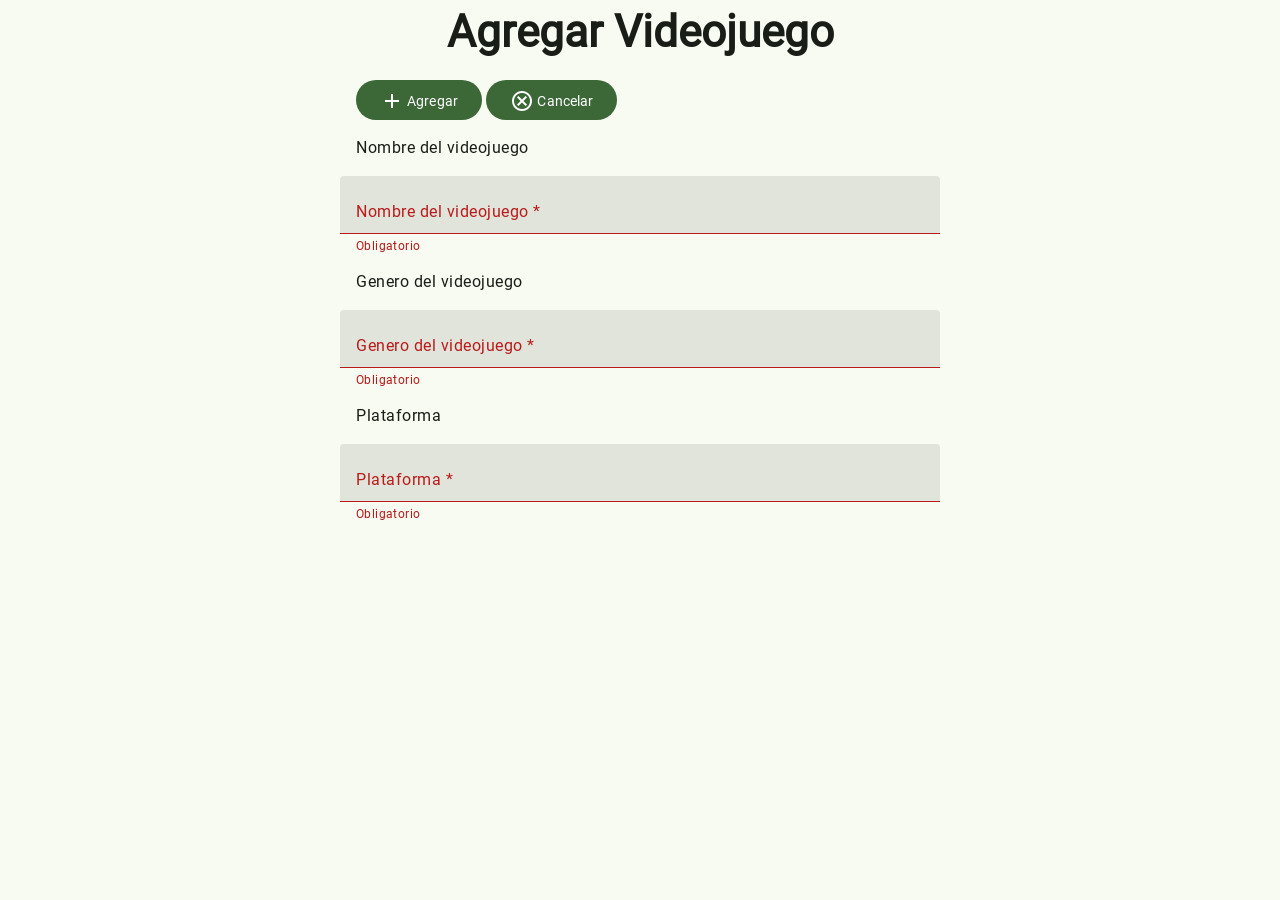
==== agrega.html @ 59c655be "Add files via upload" ====
<!DOCTYPE html>
<html lang="es">

<head>

  <meta charset="UTF-8">
  <meta name="viewport" content="width=device-width">

  <title>Agregar - Sincronización</title>

  <script src="js/registraServiceWorker.js"></script>

  <meta name="viewport" content="width=device-width">
  <meta name="theme-color" content="#fffbfe">
  <link rel="icon" sizes="48x48" href="favicon.ico">
  <link rel="manifest" href="site.webmanifest">
  <script src="ungap/custom-elements.js"></script>

  <script type="module" src="js/configura.js"></script>
  <link rel="stylesheet" href="css/estilos.css">
  <link rel="stylesheet" href="css/transicion_pestanas.css">

  <link rel="stylesheet" href="css/dark-hc.css">
  <link rel="stylesheet" href="css/dark-mc.css">
  <link rel="stylesheet" href="css/dark.css">
  <link rel="stylesheet" href="css/light-hc.css">
  <link rel="stylesheet" href="css/light-mc.css">
  <link rel="stylesheet" href="css/light.css">

  <script type="module" src="js/configura.js"></script>
  <script type="module" src="lib/js/muestraError.js"></script>
  <script type="module" src="js/bd/juegoAgrega.js"></script>
  <link href="https://fonts.googleapis.com/css2?family=Material+Symbols+Outlined" rel="stylesheet">


</head>

<body>

  <form id="forma" onsubmit="
  event.preventDefault();
  const JUE_NOMBRE = forma.nombre.value.trim();
  const JUE_GENERO = forma.genero.value.trim();
  const JUE_PLATAFORMA = forma.plataforma.value.trim();
  const modelo = { JUE_NOMBRE, JUE_GENERO, JUE_PLATAFORMA };
  videojuegoAgrega(modelo)
    .then(() => location.href = 'index.html')
    .catch(muestraError);
">

    <md-top-app-bar>
      <center>
        <h1>Agregar Videojuego</h1>
      </center>
    </md-top-app-bar>


    <main>
      <p>
        <button class="md-filled-button" type="submit">
          <span class="material-symbols-outlined" style="vertical-align: middle;">add</span>
          <span style="vertical-align: middle;">Agregar</span>
        </button>

        <button class="md-filled-button" type="button" onclick="location.href='index.html'">
          <span class="material-symbols-outlined" style="vertical-align: middle;">cancel</span>
          <span style="vertical-align: middle;">Cancelar</span>
        </button>

      </p>

      <p>
      <p>Nombre del videojuego</p>
      <label class="md-filled-text-field">
        <input required placeholder="Nombre del videojuego*" name="nombre">
        <span>Nombre del videojuego *</span>
        <small>Obligatorio</small>
      </label>

      <p>Genero del videojuego</p>
      <label class="md-filled-text-field">
        <input required placeholder="Nombre del videojuego*" name="genero">
        <span>Genero del videojuego *</span>
        <small>Obligatorio</small>
      </label>

      <p>Plataforma</p>
      <label class="md-filled-text-field">
        <input required placeholder="Nombre del videojuego*" name="plataforma">
        <span>Plataforma *</span>
        <small>Obligatorio</small>
      </label>
      </p>


    </main>

  </form>

  <nav-drw id="nav"></nav-drw>

</body>

</html>
---- css/estilos.css ----
/* Selecciona el tema claro para Material Design 3. Puedes elegir
 * light.css, light-mc.css o light-hc.css */
@import url(light.css) screen and (prefers-color-scheme: light);
/* Selecciona el tema oscuro para Material Design 3. Puedes elegir
 * dark.css, dark-mc.css o dark-hc.css */
@import url(dark.css) screen and (prefers-color-scheme: dark);
/* Definiciones para Material Design 3  */
@import url(../material-tokens/css/baseline.css);
/* Fonts utilizados */
@import url(../lib/css/roboto.css);
@import url(../lib/css/material-symbols-outlined.css);
/* CSS de elementos utilizados */
@import url(../lib/css/md-ripple.css);
@import url(../lib/css/md-top-app-bar.css);
@import url(../lib/css/md-menu.css);
@import url(../lib/css/md-standard-icon-button.css);
@import url(../lib/css/md-fab-primary.css);
@import url(../lib/css/md-filled-button.css);
@import url(../lib/css/md-filled-text-field.css);
@import url(../lib/css/md-outline-button.css);
@import url(../lib/css/md-switch.css);
@import url(../lib/css/md-slider-field.css);
@import url(../lib/css/md-segmented-button.css);
@import url(../lib/css/md-list.css);
@import url(../lib/css/md-cards.css);
@import url(../lib/css/md-tab.css);
@import url(../lib/css/md-navigation-bar.css);

html {
 /* Indica los temas del sistema operativo que son soportados. */
 color-scheme: light dark;
 --tabWidth: 3.75rem;
 --anchoNav: 22.5rem;
}

main {
 max-width: 600px;
 margin-left: auto;
 margin-right: auto;
}

/* Quita un borde rojo que coloca Firefox. */
:-moz-ui-invalid {
 box-shadow: none;
}

body {
 margin: 0;
 font-family: var(--md-sys-typescale-body-large-font);
 font-weight: var(--md-sys-typescale-body-large-weight);
 font-size: var(--md-sys-typescale-body-large-size);
 font-style: var(--md-sys-typescale-body-large-font-style);
 letter-spacing: var(--md-sys-typescale-body-large-tracking);
 line-height: var(--md-sys-typescale-body-large-line-height);
 text-transform: var(--md-sys-typescale-body-large-text-transform);
 text-decoration: var(--md-sys-typescale-body-large-text-decoration);
 color: var(--md-sys-color-on-background);
 background-color: var(--md-sys-color-background);
 /* Las siguientes líneas Evita los cambios de apariencia al cargar estilos y
 + custom elements, que son conocidos como Flash Of Unstyled Content (fouc). */
 opacity: 0;
 animation-name: fouc;
 animation-fill-mode: forwards;
 animation-duration: 1.5s;
}

@keyframes fouc {
 to {
  opacity: 1;
 }
}

html {
 --Font: -apple-system, BlinkMacSystemFont, roboto, sans-serif;
 --colIntIos: white;
 --colIntIosOnBk: #2acc2a;
 --colIntIosOnBkFc: #1bbb1b;
 --colIntIosOffBk: #dbdbdb;
 --colIntIosOffBkFc: #BDBDBD;
 /* Plain typeface */
 --md-ref-typeface-plain: var(--Font);
 /* Brand typeface */
 --md-ref-typeface-brand: var(--Font);
 --md-sys-typescale-label-large-weight-prominent:
  var(--md-ref-typeface-weight-bold);
 --md-box_shadow_level4:
  0 var(--md-sys-elevation-level4) var(--md-sys-elevation-level4) var(--md-sys-color-shadow);
 --md-box_shadow_level3:
  0 var(--md-sys-elevation-level3) var(--md-sys-elevation-level3) var(--md-sys-color-shadow);
 --md-box_shadow_level2:
  0 var(--md-sys-elevation-level2) var(--md-sys-elevation-level2) var(--md-sys-color-shadow);
 --md-box_shadow_level1:
  0 var(--md-sys-elevation-level1) var(--md-sys-elevation-level1) var(--md-sys-color-shadow);
 --md-box_shadow_level0: none;
 --iconSize: 1.5rem;
 --avatarSize: 2.5rem;
 --imageSize: 3.5rem;
 --videoWidth: 7.125rem;
 --videoHeight: 4rem;
 --scroll-headline-duracion: 2s;
 --md-sys-state-focus-indicator-outer-offset: 0.125rem;
 --md-sys-state-focus-indicator-thickness: 0.1875rem;
 /* Pressed state layer opacity */
 --state-pressed-transparency-percentage: 84%;
 /* Focus state layer opacity */
 --state-focus-transparency-percentage: 88%;
 /* Hover state layer opacity */
 --state-hover-transparency-percentage: 92%;
}

p {
 margin: 1rem;
}

a {
 color: var(--md-sys-color-on-background);
}

@media (prefers-color-scheme: light) {
 :root {
    --md-sys-color-primary: rgb(60 104 56);
  --md-sys-color-surface-tint: rgb(60 104 56);
  --md-sys-color-on-primary: rgb(255 255 255);
  --md-sys-color-primary-container: rgb(189 240 179);
  --md-sys-color-on-primary-container: rgb(37 80 35);
  --md-sys-color-secondary: rgb(83 99 78);
  --md-sys-color-on-secondary: rgb(255 255 255);
  --md-sys-color-secondary-container: rgb(214 232 206);
  --md-sys-color-on-secondary-container: rgb(59 75 56);
  --md-sys-color-tertiary: rgb(56 101 106);
  --md-sys-color-on-tertiary: rgb(255 255 255);
  --md-sys-color-tertiary-container: rgb(188 235 240);
  --md-sys-color-on-tertiary-container: rgb(30 77 82);
  --md-sys-color-error: rgb(186 26 26);
  --md-sys-color-on-error: rgb(255 255 255);
  --md-sys-color-error-container: rgb(255 218 214);
  --md-sys-color-on-error-container: rgb(147 0 10);
  --md-sys-color-background: rgb(247 251 241);
  --md-sys-color-on-background: rgb(25 29 23);
  --md-sys-color-surface: rgb(247 251 241);
  --md-sys-color-on-surface: rgb(25 29 23);
  --md-sys-color-surface-variant: rgb(222 229 216);
  --md-sys-color-on-surface-variant: rgb(66 73 64);
  --md-sys-color-outline: rgb(115 121 111);
  --md-sys-color-outline-variant: rgb(194 200 189);
  --md-sys-color-shadow: rgb(0 0 0);
  --md-sys-color-scrim: rgb(0 0 0);
  --md-sys-color-inverse-surface: rgb(45 50 43);
  --md-sys-color-inverse-on-surface: rgb(239 242 233);
  --md-sys-color-inverse-primary: rgb(162 211 153);
  --md-sys-color-primary-fixed: rgb(189 240 179);
  --md-sys-color-on-primary-fixed: rgb(0 34 3);
  --md-sys-color-primary-fixed-dim: rgb(162 211 153);
  --md-sys-color-on-primary-fixed-variant: rgb(37 80 35);
  --md-sys-color-secondary-fixed: rgb(214 232 206);
  --md-sys-color-on-secondary-fixed: rgb(17 31 15);
  --md-sys-color-secondary-fixed-dim: rgb(186 204 179);
  --md-sys-color-on-secondary-fixed-variant: rgb(59 75 56);
  --md-sys-color-tertiary-fixed: rgb(188 235 240);
  --md-sys-color-on-tertiary-fixed: rgb(0 32 34);
  --md-sys-color-tertiary-fixed-dim: rgb(160 207 212);
  --md-sys-color-on-tertiary-fixed-variant: rgb(30 77 82);
  --md-sys-color-surface-dim: rgb(216 219 210);
  --md-sys-color-surface-bright: rgb(247 251 241);
  --md-sys-color-surface-container-lowest: rgb(255 255 255);
  --md-sys-color-surface-container-low: rgb(242 245 235);
  --md-sys-color-surface-container: rgb(236 239 230);
  --md-sys-color-surface-container-high: rgb(230 233 224);
  --md-sys-color-surface-container-highest: rgb(224 228 218);
  }
}

@media (prefers-color-scheme: dark) {
 :root {
    --md-sys-color-primary: rgb(162 211 153);
  --md-sys-color-surface-tint: rgb(162 211 153);
  --md-sys-color-on-primary: rgb(12 57 14);
  --md-sys-color-primary-container: rgb(37 80 35);
  --md-sys-color-on-primary-container: rgb(189 240 179);
  --md-sys-color-secondary: rgb(186 204 179);
  --md-sys-color-on-secondary: rgb(37 52 35);
  --md-sys-color-secondary-container: rgb(59 75 56);
  --md-sys-color-on-secondary-container: rgb(214 232 206);
  --md-sys-color-tertiary: rgb(160 207 212);
  --md-sys-color-on-tertiary: rgb(0 54 59);
  --md-sys-color-tertiary-container: rgb(30 77 82);
  --md-sys-color-on-tertiary-container: rgb(188 235 240);
  --md-sys-color-error: rgb(255 180 171);
  --md-sys-color-on-error: rgb(105 0 5);
  --md-sys-color-error-container: rgb(147 0 10);
  --md-sys-color-on-error-container: rgb(255 218 214);
  --md-sys-color-background: rgb(16 20 15);
  --md-sys-color-on-background: rgb(224 228 218);
  --md-sys-color-surface: rgb(16 20 15);
  --md-sys-color-on-surface: rgb(224 228 218);
  --md-sys-color-surface-variant: rgb(66 73 64);
  --md-sys-color-on-surface-variant: rgb(194 200 189);
  --md-sys-color-outline: rgb(140 147 136);
  --md-sys-color-outline-variant: rgb(66 73 64);
  --md-sys-color-shadow: rgb(0 0 0);
  --md-sys-color-scrim: rgb(0 0 0);
  --md-sys-color-inverse-surface: rgb(224 228 218);
  --md-sys-color-inverse-on-surface: rgb(45 50 43);
  --md-sys-color-inverse-primary: rgb(60 104 56);
  --md-sys-color-primary-fixed: rgb(189 240 179);
  --md-sys-color-on-primary-fixed: rgb(0 34 3);
  --md-sys-color-primary-fixed-dim: rgb(162 211 153);
  --md-sys-color-on-primary-fixed-variant: rgb(37 80 35);
  --md-sys-color-secondary-fixed: rgb(214 232 206);
  --md-sys-color-on-secondary-fixed: rgb(17 31 15);
  --md-sys-color-secondary-fixed-dim: rgb(186 204 179);
  --md-sys-color-on-secondary-fixed-variant: rgb(59 75 56);
  --md-sys-color-tertiary-fixed: rgb(188 235 240);
  --md-sys-color-on-tertiary-fixed: rgb(0 32 34);
  --md-sys-color-tertiary-fixed-dim: rgb(160 207 212);
  --md-sys-color-on-tertiary-fixed-variant: rgb(30 77 82);
  --md-sys-color-surface-dim: rgb(16 20 15);
  --md-sys-color-surface-bright: rgb(54 58 52);
  --md-sys-color-surface-container-lowest: rgb(11 15 10);
  --md-sys-color-surface-container-low: rgb(25 29 23);
  --md-sys-color-surface-container: rgb(29 33 27);
  --md-sys-color-surface-container-high: rgb(39 43 37);
  --md-sys-color-surface-container-highest: rgb(50 54 48);
  }
}

@keyframes salePorLaIzquierda {
 to {
  translate: -100vw 0;
 }
}

@keyframes entraPorLaDerecha {
 from {
  translate: 100vw 0;
 }
}

@keyframes aparece {
 from {
  opacity: 0;
 }
}

@keyframes desvanece {
 to {
  opacity: 0;
 }
}
---- css/transicion_pestanas.css ----
@view-transition {
 navigation: auto;
}

#headline {
 view-transition-name: encabezado;
}

main {
 view-transition-name: contenido;
}

::view-transition-group(encabezado) {
 animation-duration: var(--md-sys-motion-duration-1000);
}

::view-transition-group(contenido) {
 animation-duration: var(--md-sys-motion-duration-1000);
}

html::view-transition-old(encabezado) {
 animation-name: salePorLaIzquierda;
}

html::view-transition-new(encabezado) {
 animation-name: entraPorLaDerecha;
}

html::view-transition-old(contenido) {
 animation-name: salePorLaIzquierda;
}

html::view-transition-new(contenido) {
 animation-duration: var(--md-sys-motion-duration-700);
 animation-name: entraPorLaDerecha;
}
---- css/dark-hc.css ----
.dark-high-contrast {
  --md-sys-color-primary: rgb(202 254 192);
  --md-sys-color-surface-tint: rgb(162 211 153);
  --md-sys-color-on-primary: rgb(0 0 0);
  --md-sys-color-primary-container: rgb(158 207 149);
  --md-sys-color-on-primary-container: rgb(0 15 1);
  --md-sys-color-secondary: rgb(227 245 219);
  --md-sys-color-on-secondary: rgb(0 0 0);
  --md-sys-color-secondary-container: rgb(182 200 175);
  --md-sys-color-on-secondary-container: rgb(3 14 3);
  --md-sys-color-tertiary: rgb(201 248 253);
  --md-sys-color-on-tertiary: rgb(0 0 0);
  --md-sys-color-tertiary-container: rgb(157 203 208);
  --md-sys-color-on-tertiary-container: rgb(0 14 15);
  --md-sys-color-error: rgb(255 236 233);
  --md-sys-color-on-error: rgb(0 0 0);
  --md-sys-color-error-container: rgb(255 174 164);
  --md-sys-color-on-error-container: rgb(34 0 1);
  --md-sys-color-background: rgb(16 20 15);
  --md-sys-color-on-background: rgb(224 228 218);
  --md-sys-color-surface: rgb(16 20 15);
  --md-sys-color-on-surface: rgb(255 255 255);
  --md-sys-color-surface-variant: rgb(66 73 64);
  --md-sys-color-on-surface-variant: rgb(255 255 255);
  --md-sys-color-outline: rgb(236 242 229);
  --md-sys-color-outline-variant: rgb(190 197 185);
  --md-sys-color-shadow: rgb(0 0 0);
  --md-sys-color-scrim: rgb(0 0 0);
  --md-sys-color-inverse-surface: rgb(224 228 218);
  --md-sys-color-inverse-on-surface: rgb(0 0 0);
  --md-sys-color-inverse-primary: rgb(38 81 36);
  --md-sys-color-primary-fixed: rgb(189 240 179);
  --md-sys-color-on-primary-fixed: rgb(0 0 0);
  --md-sys-color-primary-fixed-dim: rgb(162 211 153);
  --md-sys-color-on-primary-fixed-variant: rgb(0 22 1);
  --md-sys-color-secondary-fixed: rgb(214 232 206);
  --md-sys-color-on-secondary-fixed: rgb(0 0 0);
  --md-sys-color-secondary-fixed-dim: rgb(186 204 179);
  --md-sys-color-on-secondary-fixed-variant: rgb(7 20 6);
  --md-sys-color-tertiary-fixed: rgb(188 235 240);
  --md-sys-color-on-tertiary-fixed: rgb(0 0 0);
  --md-sys-color-tertiary-fixed-dim: rgb(160 207 212);
  --md-sys-color-on-tertiary-fixed-variant: rgb(0 20 22);
  --md-sys-color-surface-dim: rgb(16 20 15);
  --md-sys-color-surface-bright: rgb(77 81 74);
  --md-sys-color-surface-container-lowest: rgb(0 0 0);
  --md-sys-color-surface-container-low: rgb(29 33 27);
  --md-sys-color-surface-container: rgb(45 50 43);
  --md-sys-color-surface-container-high: rgb(56 61 54);
  --md-sys-color-surface-container-highest: rgb(68 72 65);
}
---- css/dark-mc.css ----
.dark-medium-contrast {
  --md-sys-color-primary: rgb(183 234 173);
  --md-sys-color-surface-tint: rgb(162 211 153);
  --md-sys-color-on-primary: rgb(0 45 5);
  --md-sys-color-primary-container: rgb(110 156 103);
  --md-sys-color-on-primary-container: rgb(0 0 0);
  --md-sys-color-secondary: rgb(208 226 200);
  --md-sys-color-on-secondary: rgb(27 41 25);
  --md-sys-color-secondary-container: rgb(133 149 127);
  --md-sys-color-on-secondary-container: rgb(0 0 0);
  --md-sys-color-tertiary: rgb(182 229 234);
  --md-sys-color-on-tertiary: rgb(0 43 46);
  --md-sys-color-tertiary-container: rgb(107 152 157);
  --md-sys-color-on-tertiary-container: rgb(0 0 0);
  --md-sys-color-error: rgb(255 210 204);
  --md-sys-color-on-error: rgb(84 0 3);
  --md-sys-color-error-container: rgb(255 84 73);
  --md-sys-color-on-error-container: rgb(0 0 0);
  --md-sys-color-background: rgb(16 20 15);
  --md-sys-color-on-background: rgb(224 228 218);
  --md-sys-color-surface: rgb(16 20 15);
  --md-sys-color-on-surface: rgb(255 255 255);
  --md-sys-color-surface-variant: rgb(66 73 64);
  --md-sys-color-on-surface-variant: rgb(216 222 210);
  --md-sys-color-outline: rgb(173 180 168);
  --md-sys-color-outline-variant: rgb(140 146 135);
  --md-sys-color-shadow: rgb(0 0 0);
  --md-sys-color-scrim: rgb(0 0 0);
  --md-sys-color-inverse-surface: rgb(224 228 218);
  --md-sys-color-inverse-on-surface: rgb(39 43 37);
  --md-sys-color-inverse-primary: rgb(38 81 36);
  --md-sys-color-primary-fixed: rgb(189 240 179);
  --md-sys-color-on-primary-fixed: rgb(0 22 1);
  --md-sys-color-primary-fixed-dim: rgb(162 211 153);
  --md-sys-color-on-primary-fixed-variant: rgb(19 63 20);
  --md-sys-color-secondary-fixed: rgb(214 232 206);
  --md-sys-color-on-secondary-fixed: rgb(7 20 6);
  --md-sys-color-secondary-fixed-dim: rgb(186 204 179);
  --md-sys-color-on-secondary-fixed-variant: rgb(43 58 40);
  --md-sys-color-tertiary-fixed: rgb(188 235 240);
  --md-sys-color-on-tertiary-fixed: rgb(0 20 22);
  --md-sys-color-tertiary-fixed-dim: rgb(160 207 212);
  --md-sys-color-on-tertiary-fixed-variant: rgb(7 60 65);
  --md-sys-color-surface-dim: rgb(16 20 15);
  --md-sys-color-surface-bright: rgb(65 70 63);
  --md-sys-color-surface-container-lowest: rgb(5 8 5);
  --md-sys-color-surface-container-low: rgb(27 31 25);
  --md-sys-color-surface-container: rgb(37 41 35);
  --md-sys-color-surface-container-high: rgb(48 52 46);
  --md-sys-color-surface-container-highest: rgb(59 63 56);
}
---- css/dark.css ----
.dark {
  --md-sys-color-primary: rgb(162 211 153);
  --md-sys-color-surface-tint: rgb(162 211 153);
  --md-sys-color-on-primary: rgb(12 57 14);
  --md-sys-color-primary-container: rgb(37 80 35);
  --md-sys-color-on-primary-container: rgb(189 240 179);
  --md-sys-color-secondary: rgb(186 204 179);
  --md-sys-color-on-secondary: rgb(37 52 35);
  --md-sys-color-secondary-container: rgb(59 75 56);
  --md-sys-color-on-secondary-container: rgb(214 232 206);
  --md-sys-color-tertiary: rgb(160 207 212);
  --md-sys-color-on-tertiary: rgb(0 54 59);
  --md-sys-color-tertiary-container: rgb(30 77 82);
  --md-sys-color-on-tertiary-container: rgb(188 235 240);
  --md-sys-color-error: rgb(255 180 171);
  --md-sys-color-on-error: rgb(105 0 5);
  --md-sys-color-error-container: rgb(147 0 10);
  --md-sys-color-on-error-container: rgb(255 218 214);
  --md-sys-color-background: rgb(16 20 15);
  --md-sys-color-on-background: rgb(224 228 218);
  --md-sys-color-surface: rgb(16 20 15);
  --md-sys-color-on-surface: rgb(224 228 218);
  --md-sys-color-surface-variant: rgb(66 73 64);
  --md-sys-color-on-surface-variant: rgb(194 200 189);
  --md-sys-color-outline: rgb(140 147 136);
  --md-sys-color-outline-variant: rgb(66 73 64);
  --md-sys-color-shadow: rgb(0 0 0);
  --md-sys-color-scrim: rgb(0 0 0);
  --md-sys-color-inverse-surface: rgb(224 228 218);
  --md-sys-color-inverse-on-surface: rgb(45 50 43);
  --md-sys-color-inverse-primary: rgb(60 104 56);
  --md-sys-color-primary-fixed: rgb(189 240 179);
  --md-sys-color-on-primary-fixed: rgb(0 34 3);
  --md-sys-color-primary-fixed-dim: rgb(162 211 153);
  --md-sys-color-on-primary-fixed-variant: rgb(37 80 35);
  --md-sys-color-secondary-fixed: rgb(214 232 206);
  --md-sys-color-on-secondary-fixed: rgb(17 31 15);
  --md-sys-color-secondary-fixed-dim: rgb(186 204 179);
  --md-sys-color-on-secondary-fixed-variant: rgb(59 75 56);
  --md-sys-color-tertiary-fixed: rgb(188 235 240);
  --md-sys-color-on-tertiary-fixed: rgb(0 32 34);
  --md-sys-color-tertiary-fixed-dim: rgb(160 207 212);
  --md-sys-color-on-tertiary-fixed-variant: rgb(30 77 82);
  --md-sys-color-surface-dim: rgb(16 20 15);
  --md-sys-color-surface-bright: rgb(54 58 52);
  --md-sys-color-surface-container-lowest: rgb(11 15 10);
  --md-sys-color-surface-container-low: rgb(25 29 23);
  --md-sys-color-surface-container: rgb(29 33 27);
  --md-sys-color-surface-container-high: rgb(39 43 37);
  --md-sys-color-surface-container-highest: rgb(50 54 48);
}
---- css/light-hc.css ----
.light-high-contrast {
  --md-sys-color-primary: rgb(6 52 10);
  --md-sys-color-surface-tint: rgb(60 104 56);
  --md-sys-color-on-primary: rgb(255 255 255);
  --md-sys-color-primary-container: rgb(39 82 37);
  --md-sys-color-on-primary-container: rgb(255 255 255);
  --md-sys-color-secondary: rgb(33 48 31);
  --md-sys-color-on-secondary: rgb(255 255 255);
  --md-sys-color-secondary-container: rgb(62 77 58);
  --md-sys-color-on-secondary-container: rgb(255 255 255);
  --md-sys-color-tertiary: rgb(0 50 54);
  --md-sys-color-on-tertiary: rgb(255 255 255);
  --md-sys-color-tertiary-container: rgb(33 80 84);
  --md-sys-color-on-tertiary-container: rgb(255 255 255);
  --md-sys-color-error: rgb(96 0 4);
  --md-sys-color-on-error: rgb(255 255 255);
  --md-sys-color-error-container: rgb(152 0 10);
  --md-sys-color-on-error-container: rgb(255 255 255);
  --md-sys-color-background: rgb(247 251 241);
  --md-sys-color-on-background: rgb(25 29 23);
  --md-sys-color-surface: rgb(247 251 241);
  --md-sys-color-on-surface: rgb(0 0 0);
  --md-sys-color-surface-variant: rgb(222 229 216);
  --md-sys-color-on-surface-variant: rgb(0 0 0);
  --md-sys-color-outline: rgb(40 46 38);
  --md-sys-color-outline-variant: rgb(69 75 66);
  --md-sys-color-shadow: rgb(0 0 0);
  --md-sys-color-scrim: rgb(0 0 0);
  --md-sys-color-inverse-surface: rgb(45 50 43);
  --md-sys-color-inverse-on-surface: rgb(255 255 255);
  --md-sys-color-inverse-primary: rgb(162 211 153);
  --md-sys-color-primary-fixed: rgb(39 82 37);
  --md-sys-color-on-primary-fixed: rgb(255 255 255);
  --md-sys-color-primary-fixed-dim: rgb(15 59 16);
  --md-sys-color-on-primary-fixed-variant: rgb(255 255 255);
  --md-sys-color-secondary-fixed: rgb(62 77 58);
  --md-sys-color-on-secondary-fixed: rgb(255 255 255);
  --md-sys-color-secondary-fixed-dim: rgb(40 54 37);
  --md-sys-color-on-secondary-fixed-variant: rgb(255 255 255);
  --md-sys-color-tertiary-fixed: rgb(33 80 84);
  --md-sys-color-on-tertiary-fixed: rgb(255 255 255);
  --md-sys-color-tertiary-fixed-dim: rgb(2 57 61);
  --md-sys-color-on-tertiary-fixed-variant: rgb(255 255 255);
  --md-sys-color-surface-dim: rgb(182 186 177);
  --md-sys-color-surface-bright: rgb(247 251 241);
  --md-sys-color-surface-container-lowest: rgb(255 255 255);
  --md-sys-color-surface-container-low: rgb(239 242 233);
  --md-sys-color-surface-container: rgb(224 228 218);
  --md-sys-color-surface-container-high: rgb(210 214 205);
  --md-sys-color-surface-container-highest: rgb(196 200 191);
}
---- css/light-mc.css ----
.light-medium-contrast {
  --md-sys-color-primary: rgb(19 63 20);
  --md-sys-color-surface-tint: rgb(60 104 56);
  --md-sys-color-on-primary: rgb(255 255 255);
  --md-sys-color-primary-container: rgb(75 120 70);
  --md-sys-color-on-primary-container: rgb(255 255 255);
  --md-sys-color-secondary: rgb(43 58 40);
  --md-sys-color-on-secondary: rgb(255 255 255);
  --md-sys-color-secondary-container: rgb(97 114 93);
  --md-sys-color-on-secondary-container: rgb(255 255 255);
  --md-sys-color-tertiary: rgb(7 60 65);
  --md-sys-color-on-tertiary: rgb(255 255 255);
  --md-sys-color-tertiary-container: rgb(71 116 121);
  --md-sys-color-on-tertiary-container: rgb(255 255 255);
  --md-sys-color-error: rgb(116 0 6);
  --md-sys-color-on-error: rgb(255 255 255);
  --md-sys-color-error-container: rgb(207 44 39);
  --md-sys-color-on-error-container: rgb(255 255 255);
  --md-sys-color-background: rgb(247 251 241);
  --md-sys-color-on-background: rgb(25 29 23);
  --md-sys-color-surface: rgb(247 251 241);
  --md-sys-color-on-surface: rgb(14 18 13);
  --md-sys-color-surface-variant: rgb(222 229 216);
  --md-sys-color-on-surface-variant: rgb(50 56 47);
  --md-sys-color-outline: rgb(78 84 75);
  --md-sys-color-outline-variant: rgb(105 111 101);
  --md-sys-color-shadow: rgb(0 0 0);
  --md-sys-color-scrim: rgb(0 0 0);
  --md-sys-color-inverse-surface: rgb(45 50 43);
  --md-sys-color-inverse-on-surface: rgb(239 242 233);
  --md-sys-color-inverse-primary: rgb(162 211 153);
  --md-sys-color-primary-fixed: rgb(75 120 70);
  --md-sys-color-on-primary-fixed: rgb(255 255 255);
  --md-sys-color-primary-fixed-dim: rgb(51 94 48);
  --md-sys-color-on-primary-fixed-variant: rgb(255 255 255);
  --md-sys-color-secondary-fixed: rgb(97 114 93);
  --md-sys-color-on-secondary-fixed: rgb(255 255 255);
  --md-sys-color-secondary-fixed-dim: rgb(73 89 69);
  --md-sys-color-on-secondary-fixed-variant: rgb(255 255 255);
  --md-sys-color-tertiary-fixed: rgb(71 116 121);
  --md-sys-color-on-tertiary-fixed: rgb(255 255 255);
  --md-sys-color-tertiary-fixed-dim: rgb(46 92 96);
  --md-sys-color-on-tertiary-fixed-variant: rgb(255 255 255);
  --md-sys-color-surface-dim: rgb(196 200 191);
  --md-sys-color-surface-bright: rgb(247 251 241);
  --md-sys-color-surface-container-lowest: rgb(255 255 255);
  --md-sys-color-surface-container-low: rgb(242 245 235);
  --md-sys-color-surface-container: rgb(230 233 224);
  --md-sys-color-surface-container-high: rgb(219 222 213);
  --md-sys-color-surface-container-highest: rgb(207 211 202);
}
---- css/light.css ----
.light {
  --md-sys-color-primary: rgb(60 104 56);
  --md-sys-color-surface-tint: rgb(60 104 56);
  --md-sys-color-on-primary: rgb(255 255 255);
  --md-sys-color-primary-container: rgb(189 240 179);
  --md-sys-color-on-primary-container: rgb(37 80 35);
  --md-sys-color-secondary: rgb(83 99 78);
  --md-sys-color-on-secondary: rgb(255 255 255);
  --md-sys-color-secondary-container: rgb(214 232 206);
  --md-sys-color-on-secondary-container: rgb(59 75 56);
  --md-sys-color-tertiary: rgb(56 101 106);
  --md-sys-color-on-tertiary: rgb(255 255 255);
  --md-sys-color-tertiary-container: rgb(188 235 240);
  --md-sys-color-on-tertiary-container: rgb(30 77 82);
  --md-sys-color-error: rgb(186 26 26);
  --md-sys-color-on-error: rgb(255 255 255);
  --md-sys-color-error-container: rgb(255 218 214);
  --md-sys-color-on-error-container: rgb(147 0 10);
  --md-sys-color-background: rgb(247 251 241);
  --md-sys-color-on-background: rgb(25 29 23);
  --md-sys-color-surface: rgb(247 251 241);
  --md-sys-color-on-surface: rgb(25 29 23);
  --md-sys-color-surface-variant: rgb(222 229 216);
  --md-sys-color-on-surface-variant: rgb(66 73 64);
  --md-sys-color-outline: rgb(115 121 111);
  --md-sys-color-outline-variant: rgb(194 200 189);
  --md-sys-color-shadow: rgb(0 0 0);
  --md-sys-color-scrim: rgb(0 0 0);
  --md-sys-color-inverse-surface: rgb(45 50 43);
  --md-sys-color-inverse-on-surface: rgb(239 242 233);
  --md-sys-color-inverse-primary: rgb(162 211 153);
  --md-sys-color-primary-fixed: rgb(189 240 179);
  --md-sys-color-on-primary-fixed: rgb(0 34 3);
  --md-sys-color-primary-fixed-dim: rgb(162 211 153);
  --md-sys-color-on-primary-fixed-variant: rgb(37 80 35);
  --md-sys-color-secondary-fixed: rgb(214 232 206);
  --md-sys-color-on-secondary-fixed: rgb(17 31 15);
  --md-sys-color-secondary-fixed-dim: rgb(186 204 179);
  --md-sys-color-on-secondary-fixed-variant: rgb(59 75 56);
  --md-sys-color-tertiary-fixed: rgb(188 235 240);
  --md-sys-color-on-tertiary-fixed: rgb(0 32 34);
  --md-sys-color-tertiary-fixed-dim: rgb(160 207 212);
  --md-sys-color-on-tertiary-fixed-variant: rgb(30 77 82);
  --md-sys-color-surface-dim: rgb(216 219 210);
  --md-sys-color-surface-bright: rgb(247 251 241);
  --md-sys-color-surface-container-lowest: rgb(255 255 255);
  --md-sys-color-surface-container-low: rgb(242 245 235);
  --md-sys-color-surface-container: rgb(236 239 230);
  --md-sys-color-surface-container-high: rgb(230 233 224);
  --md-sys-color-surface-container-highest: rgb(224 228 218);
}
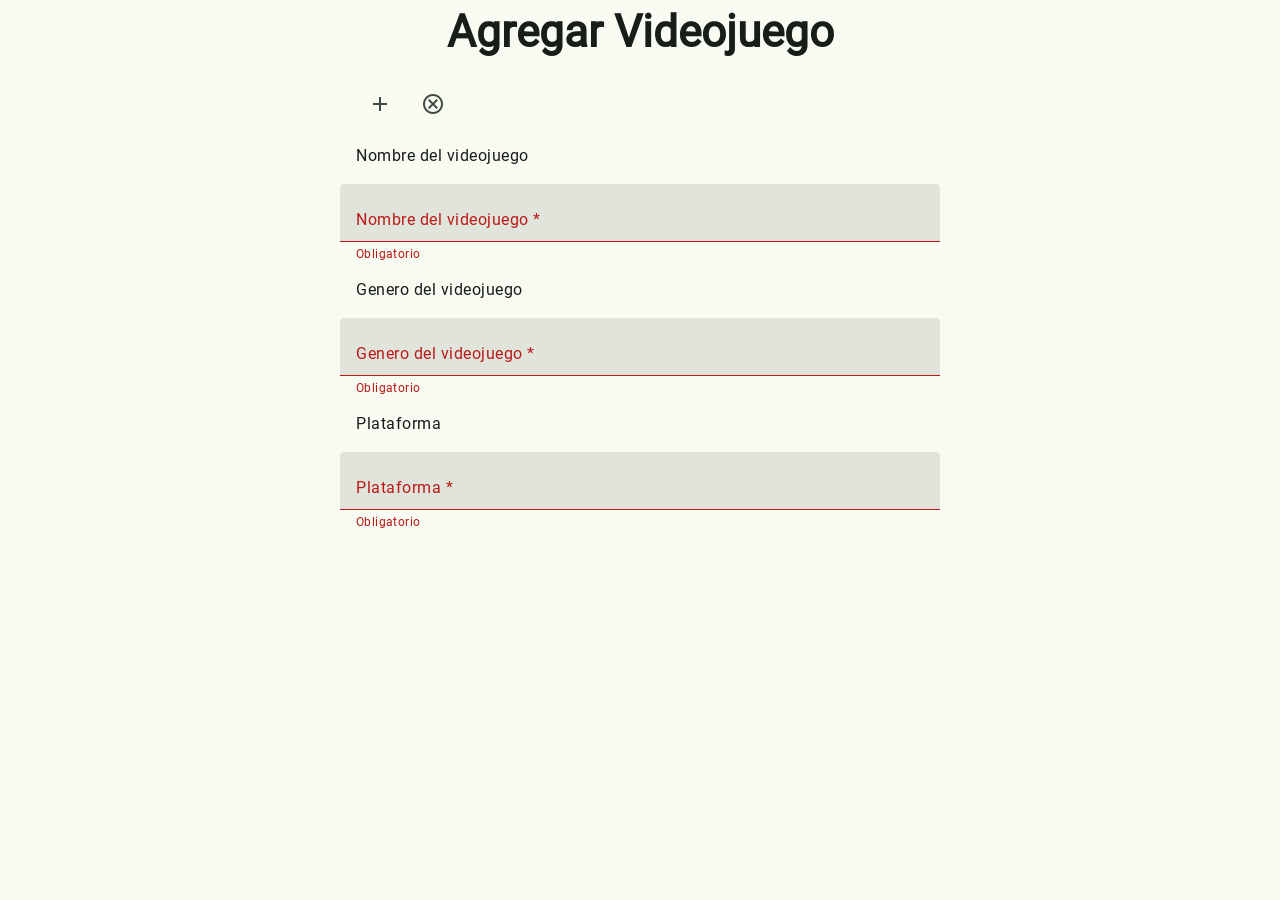
==== commit 9ffbce9d: "Add files via upload" ====
--- a/agrega.html
+++ b/agrega.html
@@ -57,16 +57,16 @@
 
     <main>
       <p>
-        <button class="md-filled-button" type="submit">
-          <span class="material-symbols-outlined" style="vertical-align: middle;">add</span>
-          <span style="vertical-align: middle;">Agregar</span>
-        </button>
+          <!-- Botón Agregar -->
+          <button type="submit" class="md-standard-icon-button" slot="action" title="Agregar" form="forma">
+            <span class="material-symbols-outlined">add</span>
+          </button>
 
-        <button class="md-filled-button" type="button" onclick="location.href='index.html'">
-          <span class="material-symbols-outlined" style="vertical-align: middle;">cancel</span>
-          <span style="vertical-align: middle;">Cancelar</span>
-        </button>
-
+          <!-- Botón Cancelar -->
+          <button type="button" class="md-standard-icon-button" slot="action" title="Cancelar"
+            onclick="location.href='index.html'">
+            <span class="material-symbols-outlined">cancel</span>
+          </button>
       </p>
 
       <p>
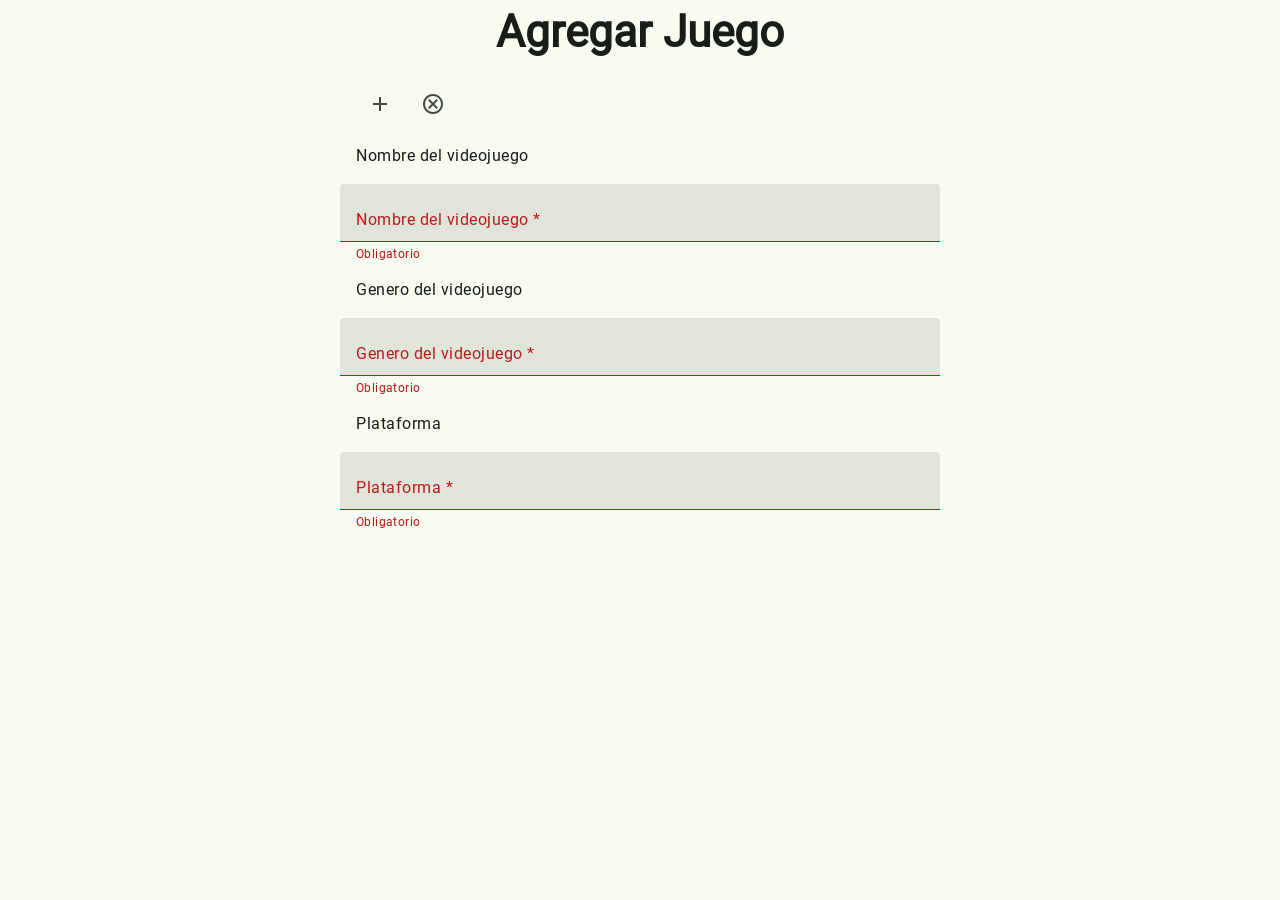
==== commit c8c5a40e: "Add files via upload" ====
--- a/agrega.html
+++ b/agrega.html
@@ -50,7 +50,7 @@
 
     <md-top-app-bar>
       <center>
-        <h1>Agregar Videojuego</h1>
+        <h1>Agregar Juego</h1>
       </center>
     </md-top-app-bar>
 
